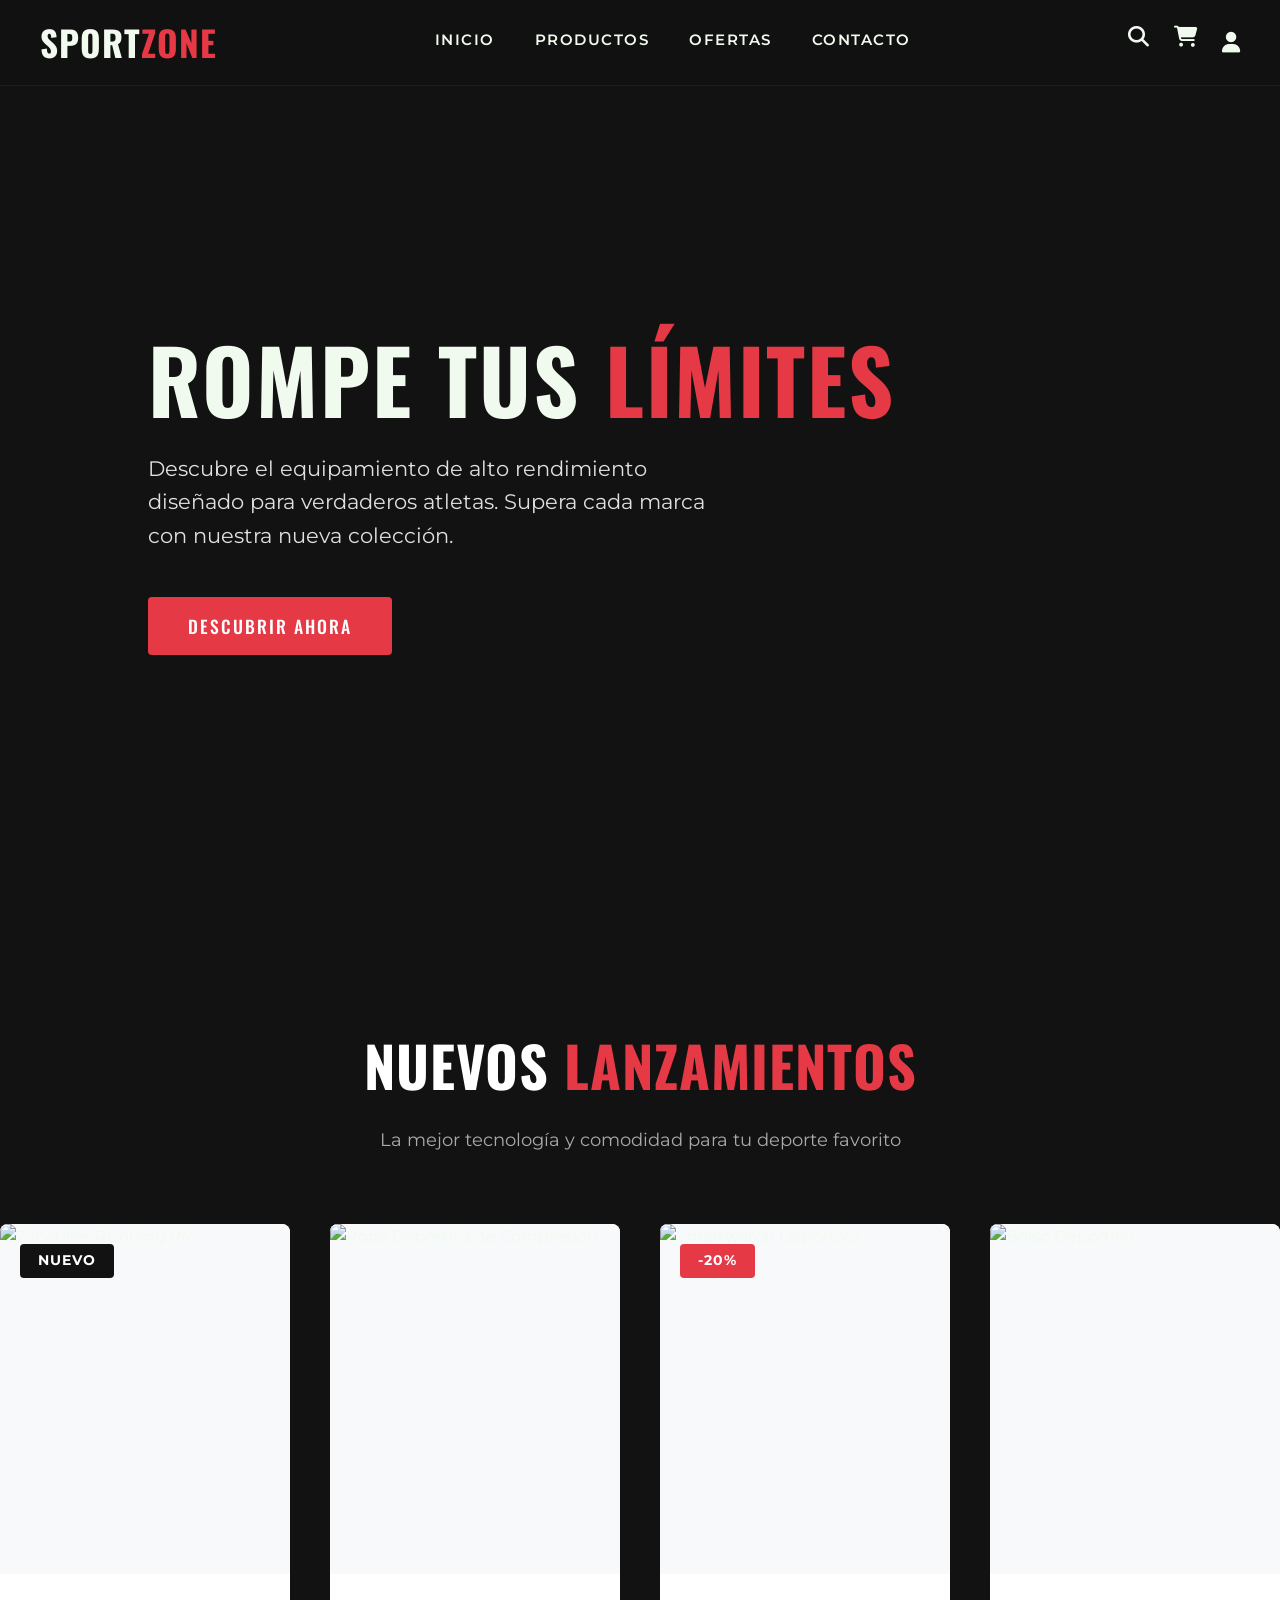
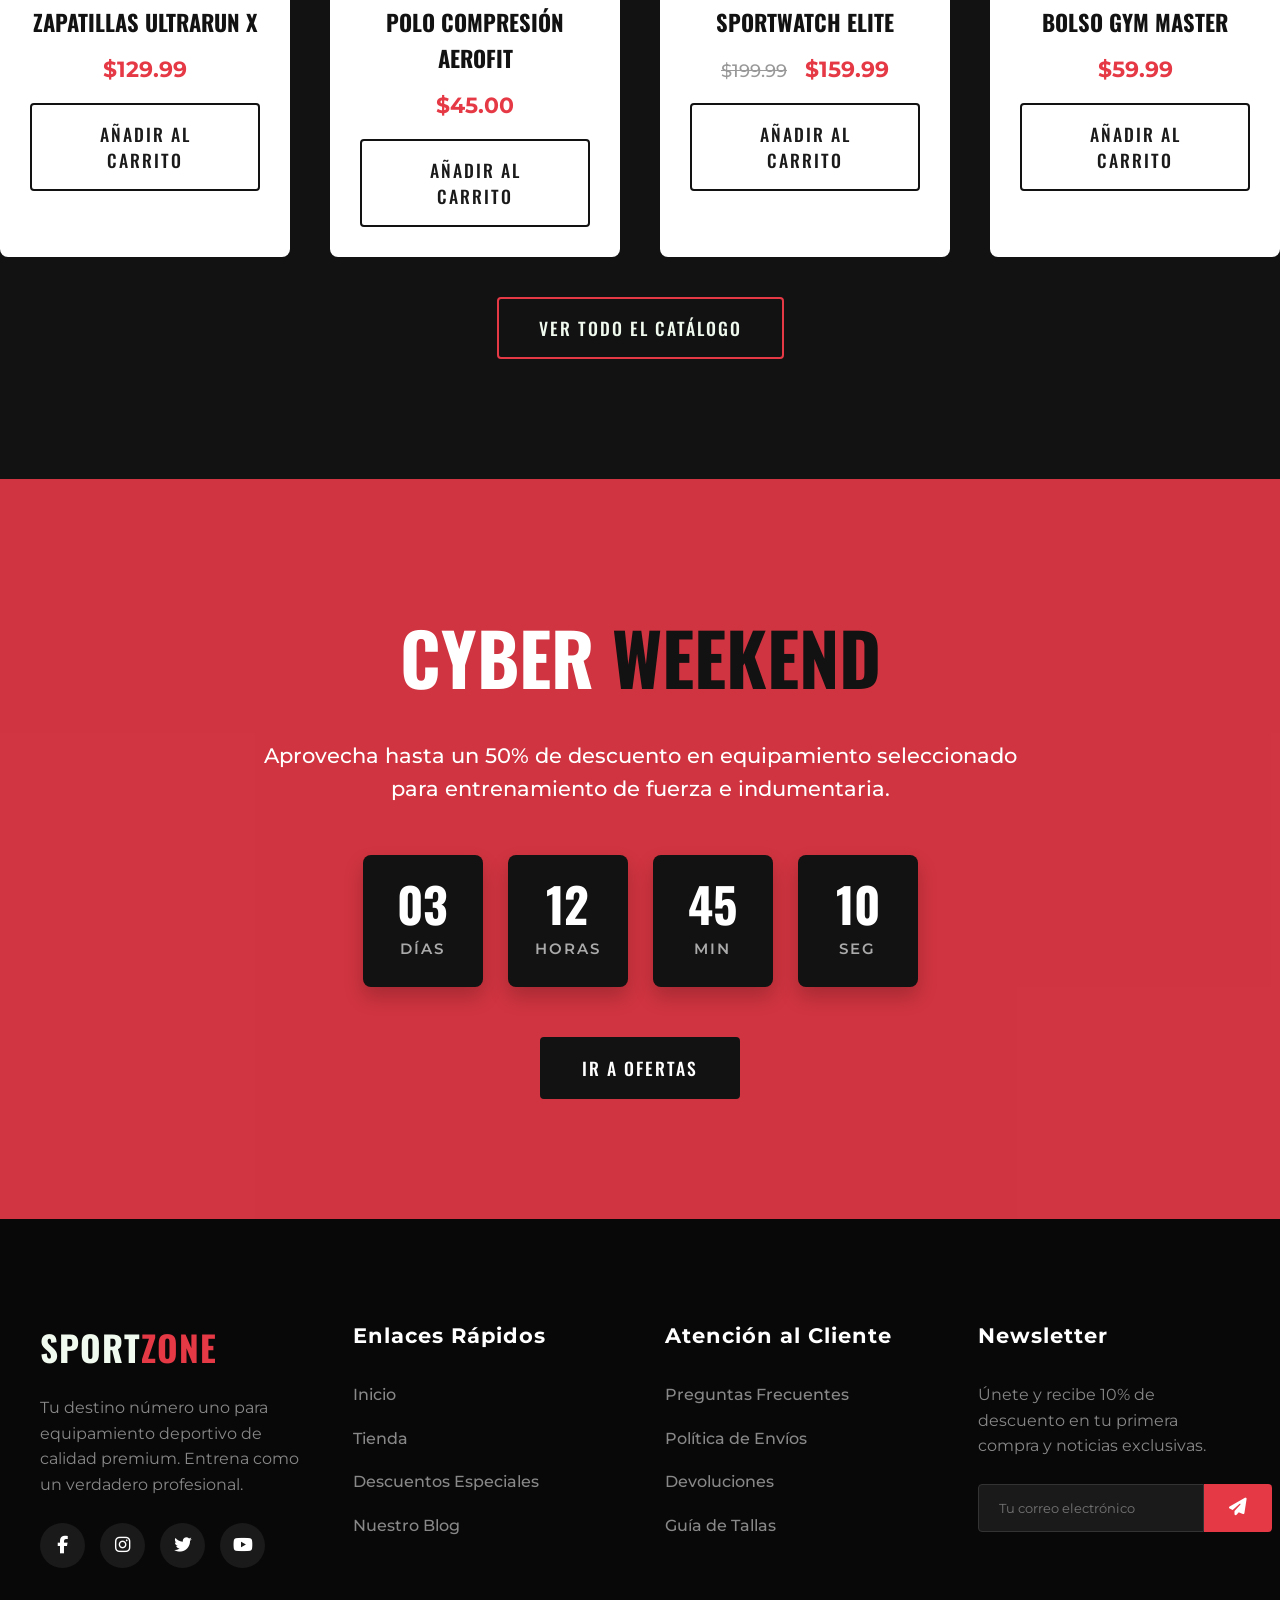
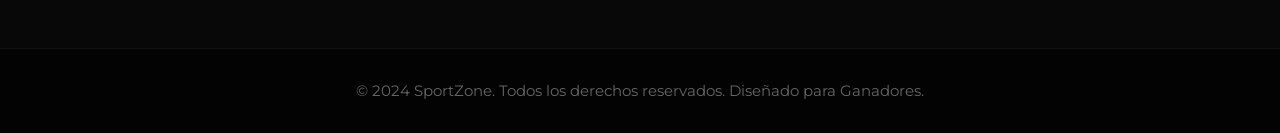
==== index.html @ 65386c0d "Add files via upload" ====
<!DOCTYPE html>
<html lang="es">
<head>
    <meta charset="UTF-8">
    <meta name="viewport" content="width=device-width, initial-scale=1.0">
    <title>SportZone | Tienda Deportiva de Alto Rendimiento</title>
    <!-- CSS -->
    <link rel="stylesheet" href="style.css">
    <!-- Google Fonts -->
    <link href="https://fonts.googleapis.com/css2?family=Montserrat:wght@400;500;600;800&family=Oswald:wght@500;700&display=swap" rel="stylesheet">
    <!-- FontAwesome for Icons -->
    <link rel="stylesheet" href="https://cdnjs.cloudflare.com/ajax/libs/font-awesome/6.4.0/css/all.min.css">
</head>
<body>
    <!-- Navbar -->
    <header class="navbar">
        <div class="container">
            <div class="logo">Sport<span class="highlight">Zone</span></div>
            <nav class="nav-links">
                <a href="#inicio">Inicio</a>
                <a href="#productos">Productos</a>
                <a href="#ofertas">Ofertas</a>
                <a href="#contacto">Contacto</a>
            </nav>
            <div class="nav-icons">
                <i class="fas fa-search" title="Buscar"></i>
                <i class="fas fa-shopping-cart" title="Carrito"></i>
                <a href="/login" style="color: inherit;"><i class="fas fa-user" title="Perfil/Login"></i></a>
            </div>
        </div>
    </header>

    <!-- Hero Section -->
    <section id="inicio" class="hero">
        <div class="hero-content">
            <h1>ROMPE TUS <span class="highlight">LÍMITES</span></h1>
            <p>Descubre el equipamiento de alto rendimiento diseñado para verdaderos atletas. Supera cada marca con nuestra nueva colección.</p>
            <button class="btn btn-primary">Descubrir Ahora</button>
        </div>
    </section>

    <!-- Products Section -->
    <section id="productos" class="products container">
        <div class="section-title">
            <h2>NUEVOS <span>LANZAMIENTOS</span></h2>
            <p>La mejor tecnología y comodidad para tu deporte favorito</p>
        </div>
        
        <div class="product-grid">
            <!-- Producto 1 -->
            <div class="product-card">
                <div class="product-img">
                    <img src="https://images.unsplash.com/photo-1542291026-7eec264c27ff?ixlib=rb-4.0.3&auto=format&fit=crop&w=600&q=80" alt="Zapatillas Running Pro">
                    <span class="badge">Nuevo</span>
                </div>
                <div class="product-info">
                    <h3>Zapatillas UltraRun X</h3>
                    <p class="price">$129.99</p>
                    <button class="btn btn-outline">Añadir al Carrito</button>
                </div>
            </div>

            <!-- Producto 2 -->
            <div class="product-card">
                <div class="product-img">
                    <img src="https://images.unsplash.com/photo-1584735174965-48c48d7cdfde?ixlib=rb-4.0.3&auto=format&fit=crop&w=600&q=80" alt="Ropa Deportiva de Compresión">
                </div>
                <div class="product-info">
                    <h3>Polo Compresión AeroFit</h3>
                    <p class="price">$45.00</p>
                    <button class="btn btn-outline">Añadir al Carrito</button>
                </div>
            </div>

            <!-- Producto 3 -->
            <div class="product-card">
                <div class="product-img">
                    <img src="https://images.unsplash.com/photo-1556817411-31ae72fa3ea8?ixlib=rb-4.0.3&auto=format&fit=crop&w=600&q=80" alt="Smartwatch Deportivo">
                    <span class="badge sale">-20%</span>
                </div>
                <div class="product-info">
                    <h3>SportWatch Elite</h3>
                    <p class="price"><span class="old-price">$199.99</span> $159.99</p>
                    <button class="btn btn-outline">Añadir al Carrito</button>
                </div>
            </div>

            <!-- Producto 4 -->
            <div class="product-card">
                <div class="product-img">
                    <img src="https://images.unsplash.com/photo-1583454110551-21f2fa2afe61?ixlib=rb-4.0.3&auto=format&fit=crop&w=600&q=80" alt="Bolso Deportivo">
                </div>
                <div class="product-info">
                    <h3>Bolso Gym Master</h3>
                    <p class="price">$59.99</p>
                    <button class="btn btn-outline">Añadir al Carrito</button>
                </div>
            </div>
        </div>
        
        <div style="text-align: center; margin-top: 40px;">
            <button class="btn btn-primary" style="background-color: transparent; border: 2px solid var(--primary-color); color: var(--text-color);">Ver Todo el Catálogo</button>
        </div>
    </section>

    <!-- Offers Banner -->
    <section id="ofertas" class="offers">
        <div class="offer-overlay"></div>
        <div class="offer-content">
            <h2>CYBER <span class="highlight">WEEKEND</span></h2>
            <p>Aprovecha hasta un 50% de descuento en equipamiento seleccionado para entrenamiento de fuerza e indumentaria.</p>
            <div class="countdown">
                <div class="time-box">
                    <span>03</span>
                    <small>Días</small>
                </div>
                <div class="time-box">
                    <span>12</span>
                    <small>Horas</small>
                </div>
                <div class="time-box">
                    <span>45</span>
                    <small>Min</small>
                </div>
                <div class="time-box">
                    <span>10</span>
                    <small>Seg</small>
                </div>
            </div>
            <button class="btn btn-primary">Ir a Ofertas</button>
        </div>
    </section>

    <!-- Footer -->
    <footer id="contacto" class="footer">
        <div class="container">
            <div class="footer-grid">
                <!-- Branding -->
                <div class="footer-col">
                    <div class="logo" style="margin-bottom: 20px;">Sport<span class="highlight">Zone</span></div>
                    <p>Tu destino número uno para equipamiento deportivo de calidad premium. Entrena como un verdadero profesional.</p>
                    <div class="social-links">
                        <a href="#"><i class="fab fa-facebook-f"></i></a>
                        <a href="#"><i class="fab fa-instagram"></i></a>
                        <a href="#"><i class="fab fa-twitter"></i></a>
                        <a href="#"><i class="fab fa-youtube"></i></a>
                    </div>
                </div>
                
                <!-- Enlaces Rápidos -->
                <div class="footer-col">
                    <h4>Enlaces Rápidos</h4>
                    <ul>
                        <li><a href="#inicio">Inicio</a></li>
                        <li><a href="#productos">Tienda</a></li>
                        <li><a href="#ofertas">Descuentos Especiales</a></li>
                        <li><a href="#">Nuestro Blog</a></li>
                    </ul>
                </div>
                
                <!-- Soporte -->
                <div class="footer-col">
                    <h4>Atención al Cliente</h4>
                    <ul>
                        <li><a href="#">Preguntas Frecuentes</a></li>
                        <li><a href="#">Política de Envíos</a></li>
                        <li><a href="#">Devoluciones</a></li>
                        <li><a href="#">Guía de Tallas</a></li>
                    </ul>
                </div>
                
                <!-- Boletín -->
                <div class="footer-col">
                    <h4>Newsletter</h4>
                    <p>Únete y recibe 10% de descuento en tu primera compra y noticias exclusivas.</p>
                    <form class="newsletter-form">
                        <input type="email" placeholder="Tu correo electrónico" required>
                        <button type="submit"><i class="fas fa-paper-plane"></i></button>
                    </form>
                </div>
            </div>
        </div>
        
        <div class="footer-bottom">
            <p>&copy; 2024 SportZone. Todos los derechos reservados. Diseñado para Ganadores.</p>
        </div>
    </footer>
</body>
</html>
---- style.css ----
/* CSS Variables for ease of design */
:root {
    --primary-color: #E63946; /* Vibrant Red */
    --secondary-color: #121212; /* Deep Black/Charcoal */
    --text-color: #F1FAEE; /* Off-White for dark backgrounds */
    --text-dark: #1A1A1A; /* Dark text for light cards */
    --bg-light: #F8F9FA; /* Light background for contrast */
    --transition: all 0.3s ease;
}

/* Reset & Base Styles */
* {
    margin: 0;
    padding: 0;
    box-sizing: border-box;
}

html {
    scroll-behavior: smooth;
}

body {
    font-family: 'Montserrat', sans-serif;
    background-color: var(--secondary-color);
    color: var(--text-color);
    line-height: 1.6;
    overflow-x: hidden;
}

/* Typography */
h1, h2, h3, .logo {
    font-family: 'Oswald', sans-serif;
    text-transform: uppercase;
}

a {
    text-decoration: none;
    color: inherit;
}

ul {
    list-style: none;
}

.container {
    max-width: 1280px;
    margin: 0 auto;
    padding: 0 40px;
}

.highlight {
    color: var(--primary-color);
}

/* ================= Navbar ================= */
.navbar {
    background-color: rgba(18, 18, 18, 0.95);
    backdrop-filter: blur(15px);
    position: fixed;
    width: 100%;
    top: 0;
    z-index: 1000;
    border-bottom: 1px solid rgba(255, 255, 255, 0.05);
    transition: var(--transition);
}

.navbar .container {
    display: flex;
    justify-content: space-between;
    align-items: center;
    height: 85px;
}

.logo {
    font-size: 2.2rem;
    font-weight: 700;
    letter-spacing: 1px;
}

.nav-links {
    display: flex;
    gap: 40px;
}

.nav-links a {
    font-size: 0.95rem;
    font-weight: 600;
    text-transform: uppercase;
    letter-spacing: 1.5px;
    position: relative;
    padding-bottom: 5px;
    transition: var(--transition);
}

.nav-links a::after {
    content: '';
    position: absolute;
    bottom: 0;
    left: 0;
    width: 0;
    height: 2px;
    background-color: var(--primary-color);
    transition: var(--transition);
}

.nav-links a:hover::after {
    width: 100%;
}

.nav-links a:hover {
    color: var(--primary-color);
}

.nav-icons {
    display: flex;
    gap: 25px;
    font-size: 1.3rem;
}

.nav-icons i {
    cursor: pointer;
    transition: var(--transition);
}

.nav-icons i:hover {
    color: var(--primary-color);
    transform: scale(1.1);
}


/* ================= Buttons ================= */
.btn {
    padding: 16px 40px;
    font-family: 'Oswald', sans-serif;
    font-size: 1.1rem;
    font-weight: 500;
    text-transform: uppercase;
    letter-spacing: 2px;
    cursor: pointer;
    border: none;
    border-radius: 4px;
    transition: var(--transition);
    position: relative;
    overflow: hidden;
}

.btn-primary {
    background-color: var(--primary-color);
    color: white;
}

.btn-primary:hover {
    background-color: #c92f3b;
    transform: translateY(-3px);
    box-shadow: 0 10px 25px rgba(230, 57, 70, 0.4);
}

.btn-outline {
    background-color: transparent;
    color: var(--text-dark);
    border: 2px solid var(--secondary-color);
    width: 100%;
    margin-top: 15px;
}

.btn-outline:hover {
    background-color: var(--secondary-color);
    color: white;
}


/* ================= Hero Section ================= */
.hero {
    height: 100vh;
    background: linear-gradient(to right, rgba(18, 18, 18, 0.9) 0%, rgba(18, 18, 18, 0.5) 100%), 
                url('https://images.unsplash.com/photo-1517836357463-d25dfeac3438?ixlib=rb-4.0.3&auto=format&fit=crop&w=1920&q=80') center/cover no-repeat;
    display: flex;
    align-items: center;
    padding-top: 85px;
}

.hero-content {
    max-width: 800px;
    margin-left: 10%;
    padding: 0 20px;
}

.hero h1 {
    font-size: 5.5rem;
    line-height: 1.1;
    margin-bottom: 25px;
    letter-spacing: 2px;
    animation: slideUp 1s ease forwards;
    opacity: 0;
    transform: translateY(30px);
}

.hero p {
    font-size: 1.3rem;
    margin-bottom: 45px;
    color: #e0e0e0;
    max-width: 600px;
    animation: slideUp 1s ease 0.3s forwards;
    opacity: 0;
    transform: translateY(30px);
}

.hero .btn {
    animation: slideUp 1s ease 0.6s forwards;
    opacity: 0;
    transform: translateY(30px);
}

/* ================= Products Section ================= */
.products {
    padding: 120px 0;
}

.section-title {
    text-align: center;
    margin-bottom: 70px;
}

.section-title h2 {
    font-size: 3.5rem;
    margin-bottom: 15px;
    color: #fff;
    letter-spacing: 1px;
}

.section-title h2 span {
    color: var(--primary-color);
}

.section-title p {
    color: #aaaaaa;
    font-size: 1.15rem;
}

.product-grid {
    display: grid;
    grid-template-columns: repeat(auto-fit, minmax(280px, 1fr));
    gap: 40px;
}

.product-card {
    background-color: #ffffff;
    border-radius: 8px;
    overflow: hidden;
    transition: var(--transition);
    position: relative;
}

.product-card:hover {
    transform: translateY(-12px);
    box-shadow: 0 20px 40px rgba(0, 0, 0, 0.4);
}

.product-img {
    height: 350px;
    position: relative;
    overflow: hidden;
    background-color: var(--bg-light);
}

.product-img img {
    width: 100%;
    height: 100%;
    object-fit: cover;
    object-position: center;
    transition: transform 0.6s cubic-bezier(0.25, 0.46, 0.45, 0.94);
}

.product-card:hover .product-img img {
    transform: scale(1.08);
}

.badge {
    position: absolute;
    top: 20px;
    left: 20px;
    background-color: var(--secondary-color);
    color: white;
    padding: 6px 18px;
    font-size: 0.85rem;
    font-weight: 700;
    text-transform: uppercase;
    border-radius: 4px;
    letter-spacing: 1px;
    z-index: 2;
}

.badge.sale {
    background-color: var(--primary-color);
}

.product-info {
    padding: 30px;
    color: var(--text-dark);
    text-align: center;
}

.product-info h3 {
    font-size: 1.4rem;
    margin-bottom: 12px;
    color: var(--secondary-color);
}

.price {
    font-size: 1.4rem;
    font-weight: 700;
    color: var(--primary-color);
}

.old-price {
    text-decoration: line-through;
    color: #999;
    font-size: 1.1rem;
    font-weight: 500;
    margin-right: 12px;
}


/* ================= Offers Section ================= */
.offers {
    position: relative;
    padding: 120px 20px;
    text-align: center;
    background: url('https://images.unsplash.com/photo-1534438327276-14e5300c3a48?ixlib=rb-4.0.3&auto=format&fit=crop&w=1920&q=80') center/cover fixed;
}

.offer-overlay {
    position: absolute;
    top: 0;
    left: 0;
    width: 100%;
    height: 100%;
    background-color: rgba(230, 57, 70, 0.9); /* Red overlay */
    z-index: 1;
}

.offer-content {
    position: relative;
    z-index: 2;
    max-width: 800px;
    margin: 0 auto;
}

.offer-content h2 {
    font-size: 4.5rem;
    margin-bottom: 25px;
    color: white;
}

.offer-content .highlight {
    color: var(--secondary-color);
}

.offer-content p {
    font-size: 1.3rem;
    margin-bottom: 50px;
    font-weight: 500;
    color: #fff;
}

.countdown {
    display: flex;
    justify-content: center;
    flex-wrap: wrap;
    gap: 25px;
    margin-bottom: 50px;
}

.time-box {
    background-color: var(--secondary-color);
    padding: 25px 20px;
    border-radius: 8px;
    min-width: 120px;
    box-shadow: 0 10px 20px rgba(0,0,0,0.2);
}

.time-box span {
    display: block;
    font-family: 'Oswald', sans-serif;
    font-size: 3rem;
    font-weight: 700;
    line-height: 1;
    margin-bottom: 8px;
    color: white;
}

.time-box small {
    text-transform: uppercase;
    font-size: 0.95rem;
    letter-spacing: 2px;
    color: #aaa;
    font-weight: 600;
}

.offers .btn-primary {
    background-color: var(--secondary-color);
    border: 2px solid var(--secondary-color);
}

.offers .btn-primary:hover {
    background-color: white;
    color: var(--secondary-color);
    border-color: white;
}


/* ================= Footer ================= */
.footer {
    background-color: #080808;
    padding-top: 100px;
}

.footer-grid {
    display: grid;
    grid-template-columns: repeat(auto-fit, minmax(220px, 1fr));
    gap: 50px;
    margin-bottom: 80px;
}

.footer-col h4 {
    font-size: 1.3rem;
    margin-bottom: 30px;
    color: white;
    letter-spacing: 1px;
}

.footer-col p {
    color: #888;
    margin-bottom: 25px;
    font-size: 1rem;
}

.footer-col ul li {
    margin-bottom: 18px;
}

.footer-col ul li a {
    color: #888;
    font-weight: 500;
    transition: var(--transition);
}

.footer-col ul li a:hover {
    color: var(--primary-color);
    padding-left: 8px;
}

.social-links {
    display: flex;
    gap: 15px;
}

.social-links a {
    display: flex;
    align-items: center;
    justify-content: center;
    width: 45px;
    height: 45px;
    background-color: #1a1a1a;
    border-radius: 50%;
    font-size: 1.1rem;
    color: white;
    transition: var(--transition);
}

.social-links a:hover {
    background-color: var(--primary-color);
    transform: translateY(-5px);
    box-shadow: 0 5px 15px rgba(230, 57, 70, 0.4);
}

.newsletter-form {
    display: flex;
    margin-top: 20px;
}

.newsletter-form input {
    flex: 1;
    padding: 15px 20px;
    background-color: #1a1a1a;
    border: 1px solid #333;
    color: white;
    border-radius: 4px 0 0 4px;
    outline: none;
    font-family: 'Montserrat', sans-serif;
    transition: var(--transition);
}

.newsletter-form input:focus {
    border-color: var(--primary-color);
}

.newsletter-form button {
    padding: 0 25px;
    background-color: var(--primary-color);
    border: none;
    color: white;
    font-size: 1.1rem;
    border-radius: 0 4px 4px 0;
    cursor: pointer;
    transition: var(--transition);
}

.newsletter-form button:hover {
    background-color: #c92f3b;
}

.footer-bottom {
    text-align: center;
    padding: 30px 0;
    background-color: #030303;
    color: #666;
    font-size: 0.95rem;
    border-top: 1px solid #111;
}

/* ================= Animations ================= */
@keyframes slideUp {
    to {
        opacity: 1;
        transform: translateY(0);
    }
}

/* ================= Responsive Design ================= */
@media (max-width: 992px) {
    .hero h1 {
        font-size: 4.5rem;
    }
    
    .section-title h2 {
        font-size: 3rem;
    }
}

@media (max-width: 768px) {
    .nav-links {
        display: none; /* Add JS hamburger menu for real project */
    }
    
    .hero-content {
        margin-left: 0;
        text-align: center;
    }
    
    .hero h1 {
        font-size: 3.5rem;
    }
    
    .offer-content h2 {
        font-size: 3.2rem;
    }
    
    .time-box {
        min-width: 100px;
        padding: 15px;
    }
    
    .time-box span {
        font-size: 2.2rem;
    }
}

@media (max-width: 480px) {
    .container {
        padding: 0 20px;
    }
    
    .hero h1 {
        font-size: 2.8rem;
    }
    
    .countdown {
        gap: 15px;
    }
    
    .time-box {
        min-width: 80px;
        padding: 10px;
    }
    
    .time-box span {
        font-size: 1.8rem;
    }
    
    .time-box small {
        font-size: 0.8rem;
    }
}
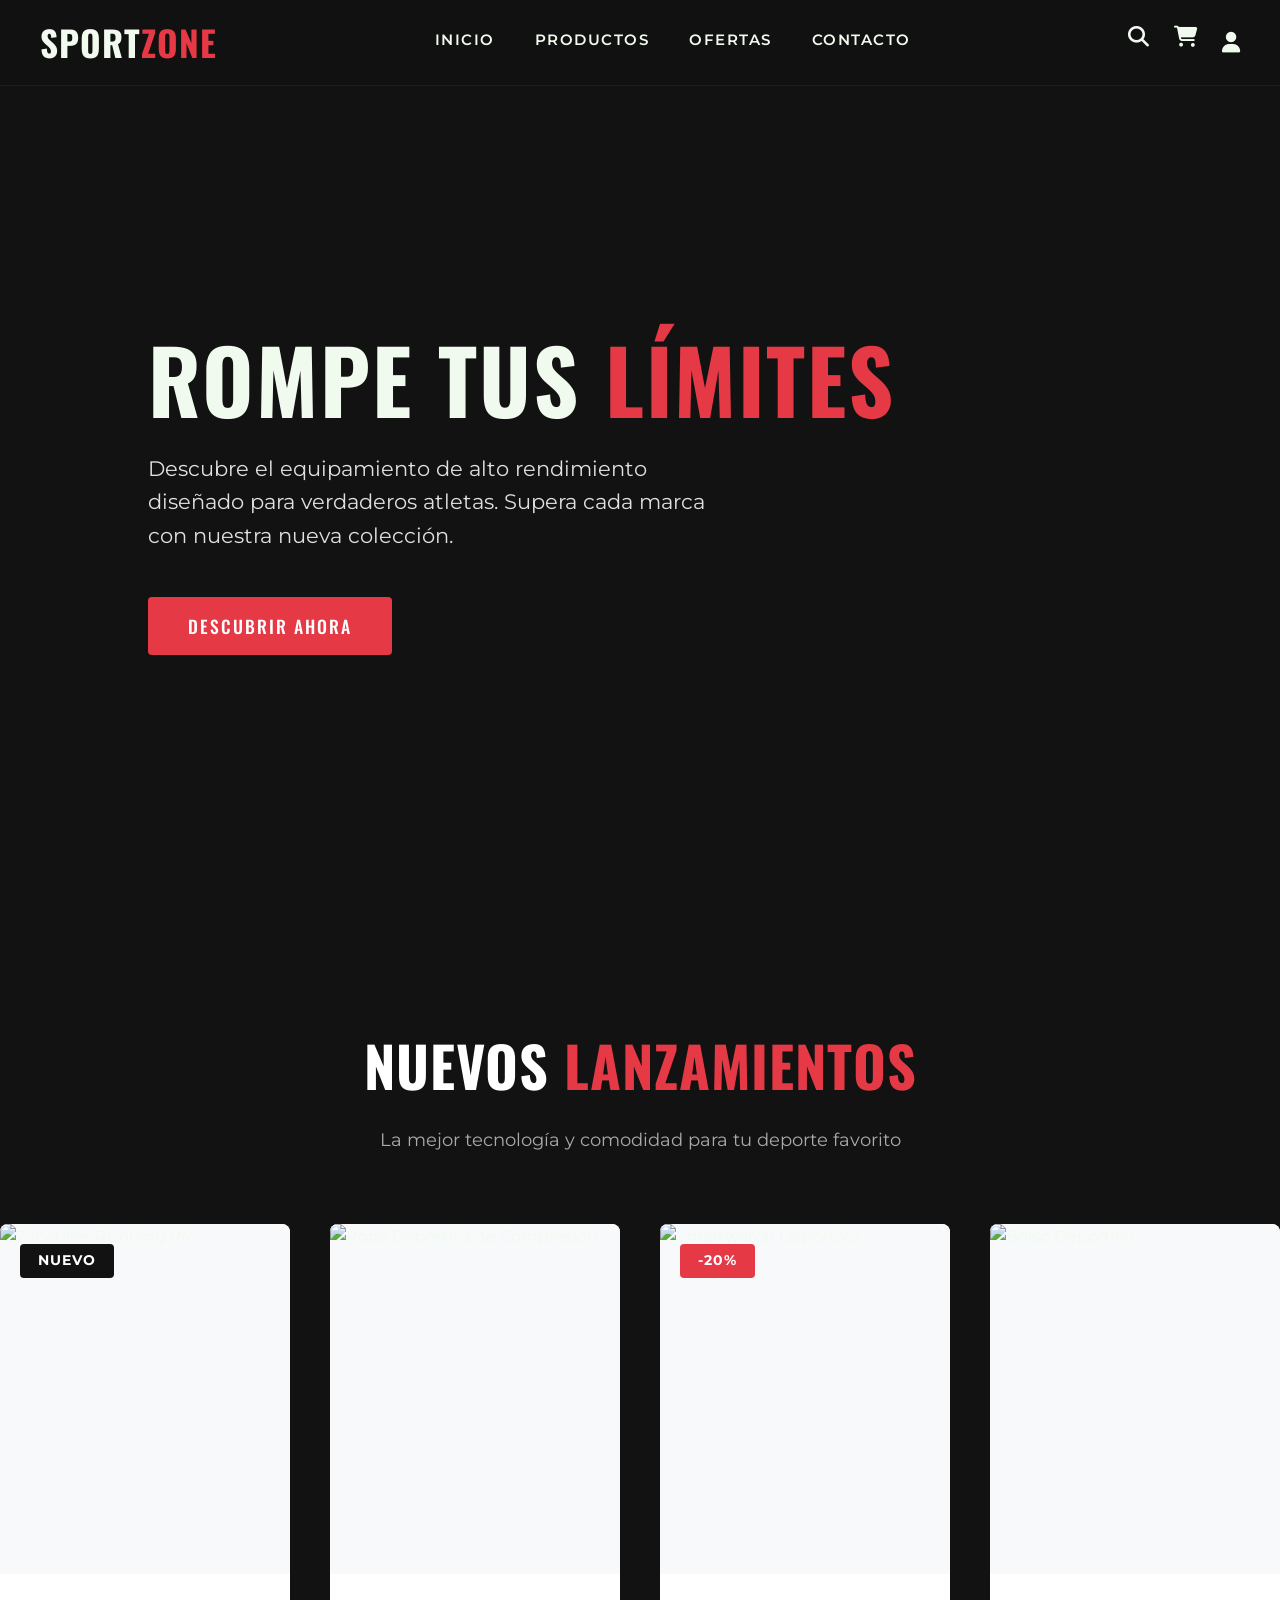
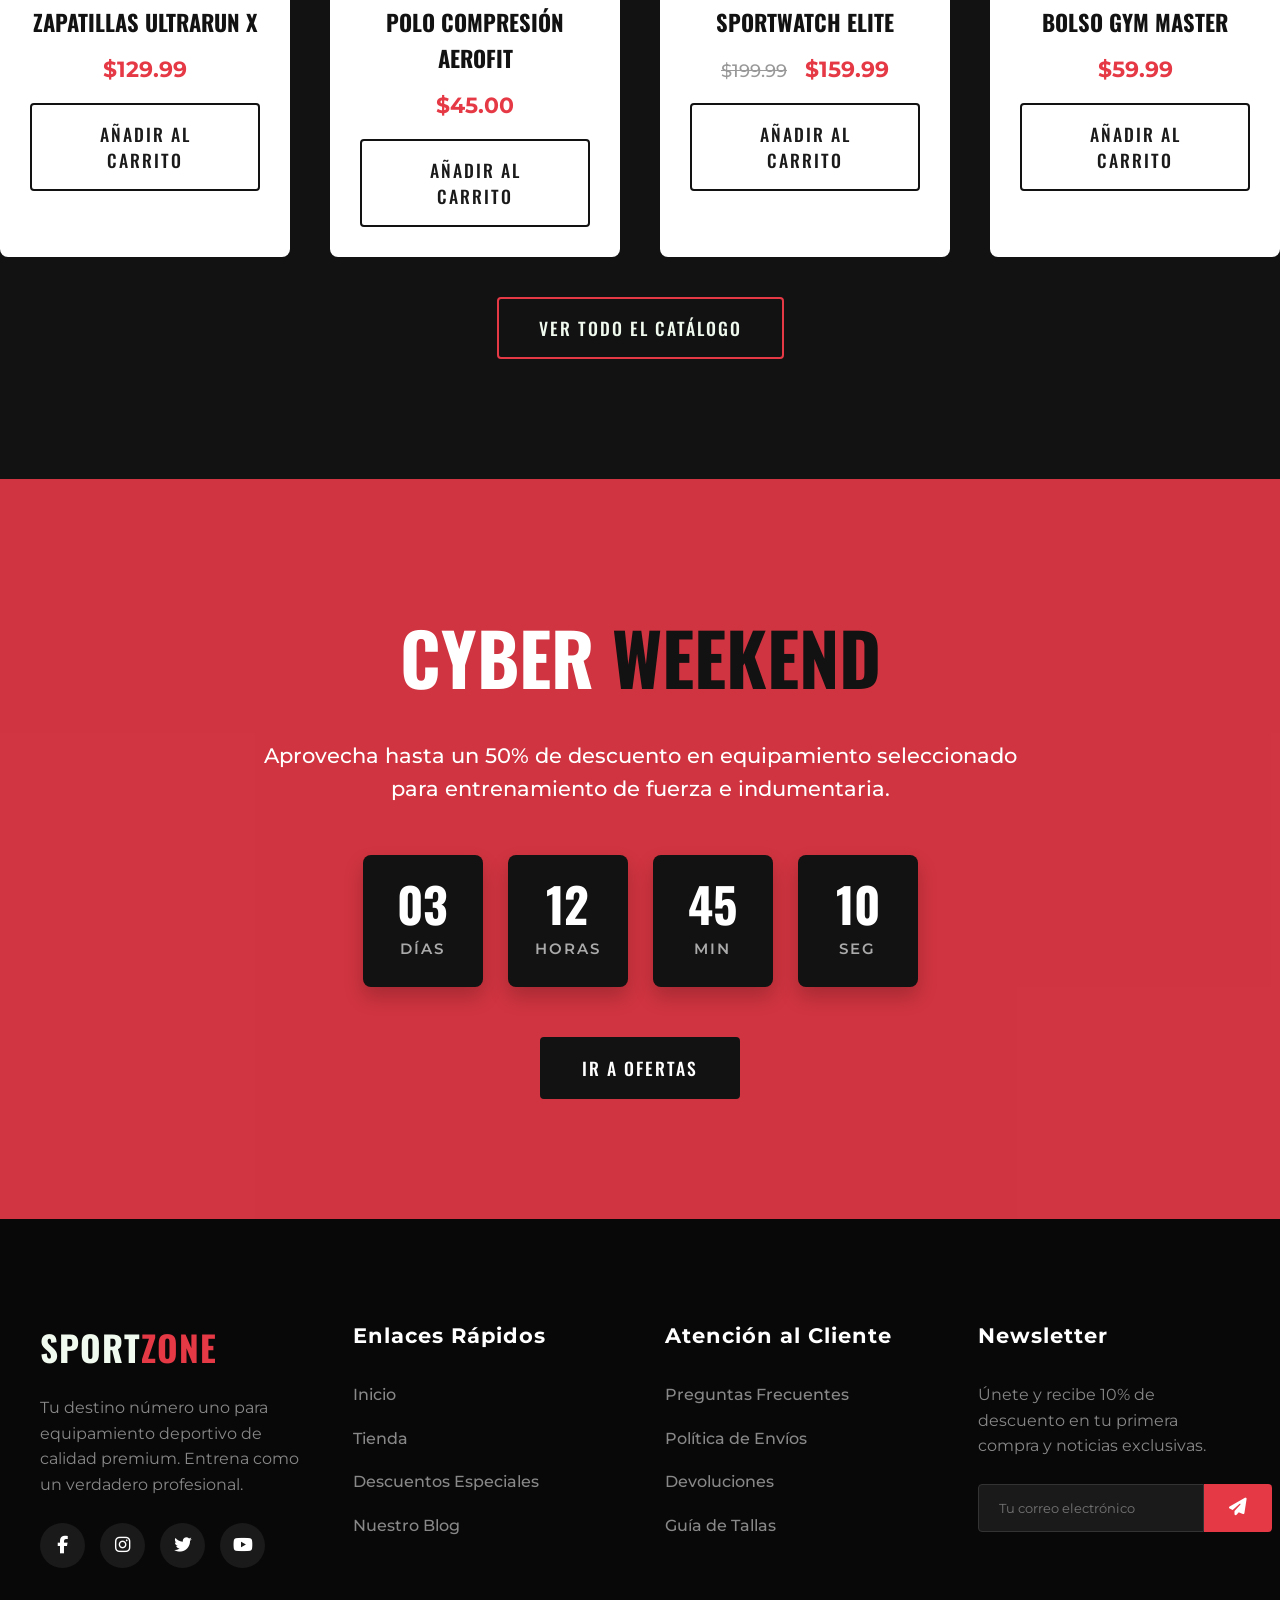
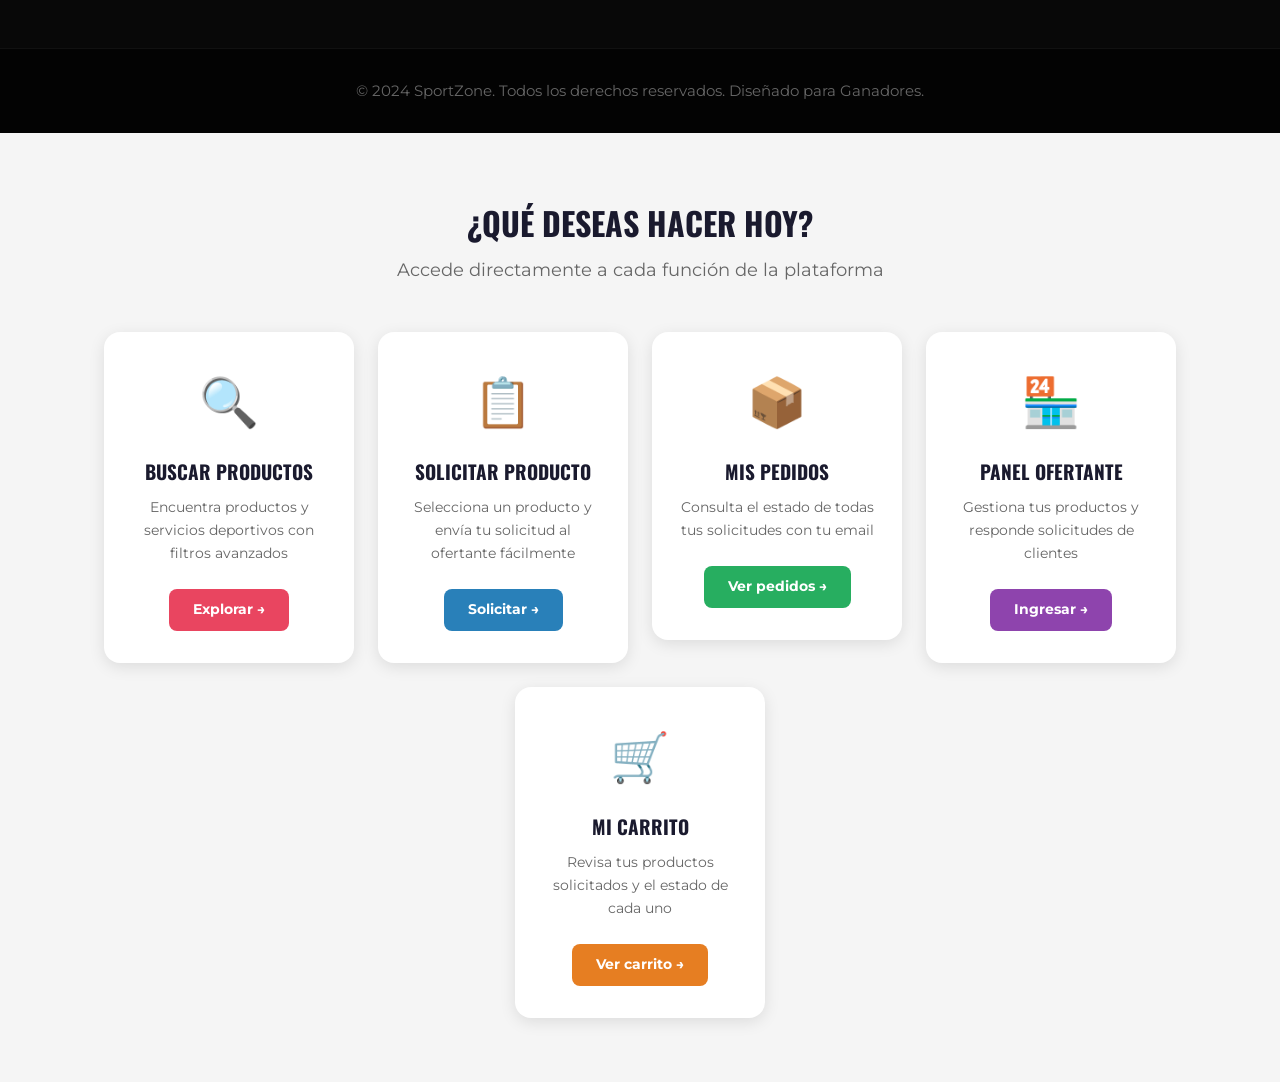
==== commit 64934df5: "Agregar seccion de accesos rapidos en inicio" ====
--- a/index.html
+++ b/index.html
@@ -185,5 +185,89 @@
             <p>&copy; 2024 SportZone. Todos los derechos reservados. Diseñado para Ganadores.</p>
         </div>
     </footer>
+    <!-- ══ SECCIÓN ACCESOS RÁPIDOS ══ -->
+<section style="background:#f5f5f5; padding:4rem 2rem; text-align:center;">
+    <h2 style="color:#1a1a2e; font-size:2rem; margin-bottom:0.5rem;">
+        ¿Qué deseas hacer hoy?
+    </h2>
+    <p style="color:#666; margin-bottom:3rem; font-size:1.1rem;">
+        Accede directamente a cada función de la plataforma
+    </p>
+
+    <div style="display:flex; flex-wrap:wrap; gap:1.5rem; justify-content:center; max-width:1100px; margin:0 auto;">
+
+        <!-- Búsqueda -->
+        <a href="/buscar" style="text-decoration:none; flex:1; min-width:220px; max-width:250px;">
+            <div style="background:white; border-radius:16px; padding:2rem 1.5rem; box-shadow:0 4px 16px rgba(0,0,0,0.1); transition:transform 0.2s; cursor:pointer;"
+                 onmouseover="this.style.transform='translateY(-6px)'"
+                 onmouseout="this.style.transform='translateY(0)'">
+                <div style="font-size:3rem; margin-bottom:1rem;">🔍</div>
+                <h3 style="color:#1a1a2e; margin:0 0 0.5rem; font-size:1.2rem;">Buscar Productos</h3>
+                <p style="color:#666; font-size:0.9rem; margin:0 0 1.5rem;">Encuentra productos y servicios deportivos con filtros avanzados</p>
+                <span style="display:inline-block; padding:0.6rem 1.5rem; background:#e94560; color:white; border-radius:8px; font-weight:bold; font-size:0.9rem;">
+                    Explorar →
+                </span>
+            </div>
+        </a>
+
+        <!-- Solicitar -->
+        <a href="/buscar" style="text-decoration:none; flex:1; min-width:220px; max-width:250px;">
+            <div style="background:white; border-radius:16px; padding:2rem 1.5rem; box-shadow:0 4px 16px rgba(0,0,0,0.1); transition:transform 0.2s; cursor:pointer;"
+                 onmouseover="this.style.transform='translateY(-6px)'"
+                 onmouseout="this.style.transform='translateY(0)'">
+                <div style="font-size:3rem; margin-bottom:1rem;">📋</div>
+                <h3 style="color:#1a1a2e; margin:0 0 0.5rem; font-size:1.2rem;">Solicitar Producto</h3>
+                <p style="color:#666; font-size:0.9rem; margin:0 0 1.5rem;">Selecciona un producto y envía tu solicitud al ofertante fácilmente</p>
+                <span style="display:inline-block; padding:0.6rem 1.5rem; background:#2980b9; color:white; border-radius:8px; font-weight:bold; font-size:0.9rem;">
+                    Solicitar →
+                </span>
+            </div>
+        </a>
+
+        <!-- Mis Pedidos -->
+        <a href="/mis-pedidos" style="text-decoration:none; flex:1; min-width:220px; max-width:250px;">
+            <div style="background:white; border-radius:16px; padding:2rem 1.5rem; box-shadow:0 4px 16px rgba(0,0,0,0.1); transition:transform 0.2s; cursor:pointer;"
+                 onmouseover="this.style.transform='translateY(-6px)'"
+                 onmouseout="this.style.transform='translateY(0)'">
+                <div style="font-size:3rem; margin-bottom:1rem;">📦</div>
+                <h3 style="color:#1a1a2e; margin:0 0 0.5rem; font-size:1.2rem;">Mis Pedidos</h3>
+                <p style="color:#666; font-size:0.9rem; margin:0 0 1.5rem;">Consulta el estado de todas tus solicitudes con tu email</p>
+                <span style="display:inline-block; padding:0.6rem 1.5rem; background:#27ae60; color:white; border-radius:8px; font-weight:bold; font-size:0.9rem;">
+                    Ver pedidos →
+                </span>
+            </div>
+        </a>
+
+        <!-- Panel Ofertante -->
+        <a href="/login" style="text-decoration:none; flex:1; min-width:220px; max-width:250px;">
+            <div style="background:white; border-radius:16px; padding:2rem 1.5rem; box-shadow:0 4px 16px rgba(0,0,0,0.1); transition:transform 0.2s; cursor:pointer;"
+                 onmouseover="this.style.transform='translateY(-6px)'"
+                 onmouseout="this.style.transform='translateY(0)'">
+                <div style="font-size:3rem; margin-bottom:1rem;">🏪</div>
+                <h3 style="color:#1a1a2e; margin:0 0 0.5rem; font-size:1.2rem;">Panel Ofertante</h3>
+                <p style="color:#666; font-size:0.9rem; margin:0 0 1.5rem;">Gestiona tus productos y responde solicitudes de clientes</p>
+                <span style="display:inline-block; padding:0.6rem 1.5rem; background:#8e44ad; color:white; border-radius:8px; font-weight:bold; font-size:0.9rem;">
+                    Ingresar →
+                </span>
+            </div>
+        </a>
+
+        <!-- Carrito / Mis Solicitudes -->
+        <a href="/mis-pedidos" style="text-decoration:none; flex:1; min-width:220px; max-width:250px;">
+            <div style="background:white; border-radius:16px; padding:2rem 1.5rem; box-shadow:0 4px 16px rgba(0,0,0,0.1); transition:transform 0.2s; cursor:pointer;"
+                 onmouseover="this.style.transform='translateY(-6px)'"
+                 onmouseout="this.style.transform='translateY(0)'">
+                <div style="font-size:3rem; margin-bottom:1rem;">🛒</div>
+                <h3 style="color:#1a1a2e; margin:0 0 0.5rem; font-size:1.2rem;">Mi Carrito</h3>
+                <p style="color:#666; font-size:0.9rem; margin:0 0 1.5rem;">Revisa tus productos solicitados y el estado de cada uno</p>
+                <span style="display:inline-block; padding:0.6rem 1.5rem; background:#e67e22; color:white; border-radius:8px; font-weight:bold; font-size:0.9rem;">
+                    Ver carrito →
+                </span>
+            </div>
+        </a>
+
+    </div>
+</section>
+<!-- ══ FIN ACCESOS RÁPIDOS ══ -->
 </body>
 </html>
